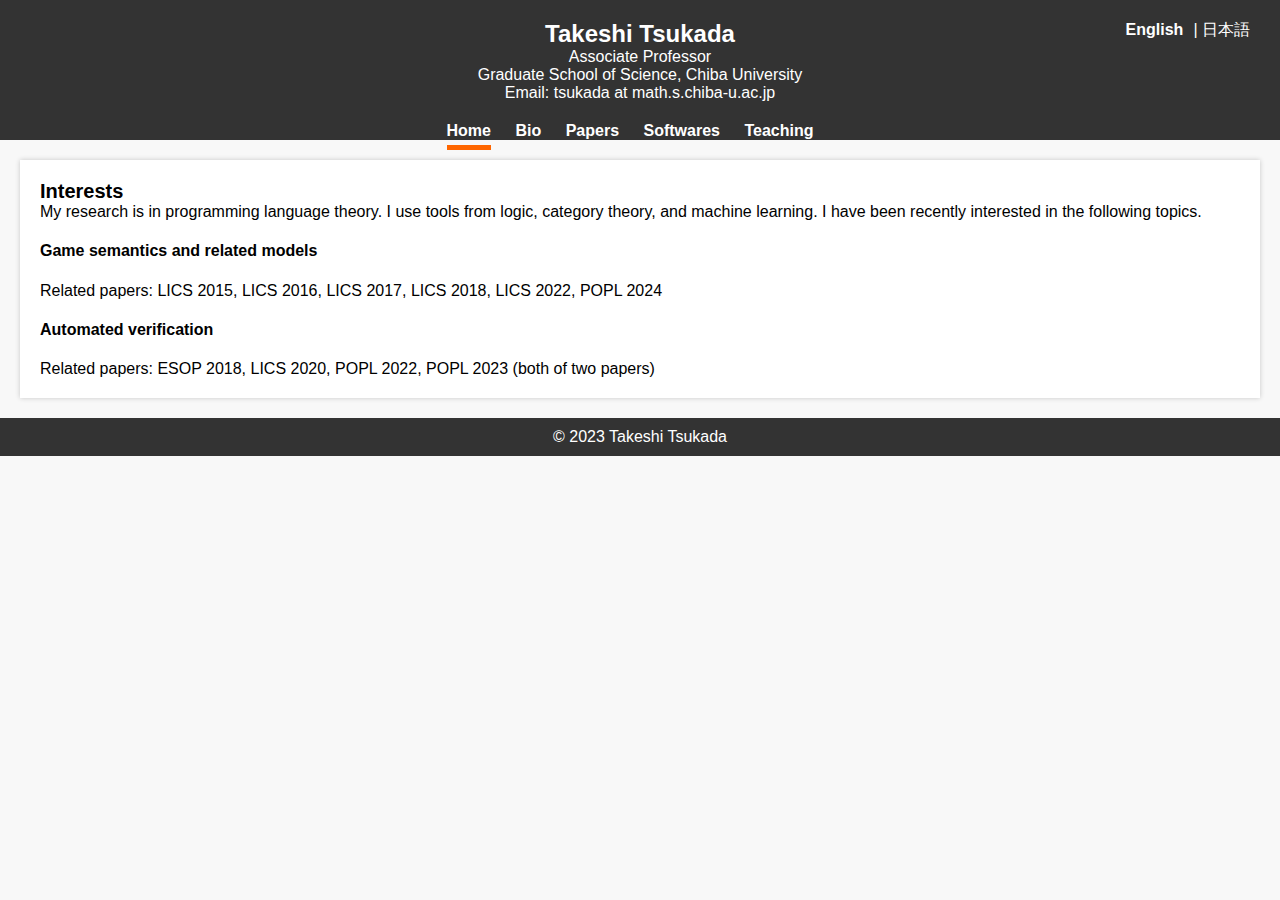
==== index.html @ 329516ce "initial commit" ====
<!DOCTYPE html>
<html lang="en">
<head>
    <meta charset="UTF-8">
    <meta name="viewport" content="width=device-width, initial-scale=1.0">
    <title>Takeshi Tsukada</title>
    <link rel="stylesheet" href="styles.css">
</head>
<body>
    <header>
        <div class="language-switcher">
            <a class="language-link active">English</a>| <a href="index-ja.html" class="language-link">日本語</a>
        </div>
        <h1>Takeshi Tsukada</h1>
        <p>Associate Professor</p>
        <p>Graduate School of Science, Chiba University</p>
        <p>Email: tsukada at math.s.chiba-u.ac.jp</p>
    </header>
    
    <nav>
        <ul>
            <li><a href="index.html" class="active">Home</a></li>
            <li><a href="bio.html">Bio</a></li>
            <li><a href="papers.html">Papers</a></li>
            <li><a href="softwares.html">Softwares</a></li>
            <li><a href="teaching.html">Teaching</a></li>
        </ul>
    </nav>
    
    <section>
        <h2>Interests</h2>
        <p>My research is in programming language theory.  I use tools from logic, category theory, and machine learning.  I have been recently interested in the following topics.</p>
        <h4>Game semantics and related models</h4>
        <p>Related papers: LICS 2015, LICS 2016, LICS 2017, LICS 2018, LICS 2022, POPL 2024</p>
        <h4>Automated verification</h4>
        <p>Related papers: ESOP 2018, LICS 2020, POPL 2022, POPL 2023 (both of two papers)</p>
    </section>

    <footer>
        <p>&copy; 2023 Takeshi Tsukada</p>
    </footer>
</body>
</html>
---- styles.css ----
/* Reset some default styles for consistency */
body, h1, h2, h3, p, ul, li {
    margin: 0;
    padding: 0;
    list-style: none;
}

/* Set a background color for the body */
body {
    background-color: #f8f8f8;
    font-family: Arial, Helvetica, sans-serif;
}

/* Header styles */
header {
    background-color: #333;
    color: #fff;
    text-align: center;
    padding: 20px 0;
}

header h1 {
    font-size: 24px;
}


/* Language switcher styles */
.language-switcher {
    position: absolute;
    top: 20px;
    right: 20px;
}

.language-link {
    color: #fff;
    text-decoration: none;
    margin-right: 10px;
    font-weight: normal;
}

.language-link.active {
    font-weight: bold; /* Bold style for the active language */
}

/* Navigation styles */
nav ul {
    background-color: #333;
    text-align: center;
}

nav ul li {
    display: inline;
    margin-right: 20px;
}

nav ul li a {
    color: #fff;
    text-decoration: none;
    font-weight: bold;
}

/* Style the active link in the navigation */
nav ul li a.active {
    border-bottom: 5px solid #ff6600; /* Use an underline as the indicator */
    padding-bottom: 6px; /* Adjust padding for the underline */
}

/* Section styles */
section {
    padding: 20px;
    margin: 20px;
    background-color: #fff;
    box-shadow: 0px 0px 5px rgba(0, 0, 0, 0.2);
}

section h2 {
    font-size: 20px;
}

/* Footer styles */
footer {
    background-color: #333;
    color: #fff;
    text-align: center;
    padding: 10px 0;
    /*position: absolute;*/
    bottom: 0;
    width: 100%;
}

/* Paper-List styles */
ul.paper-list {
    list-style-type: none;
    padding: 0;
}

li.paper-item {
    margin-bottom: 20px; /* Space between papers */
}

/* Style for the title (make it bold) */
.title {
    font-weight: bold;
}

/* Style for links in the Links section */
.links a {
    margin-right: 10px;
    text-decoration: none;
}
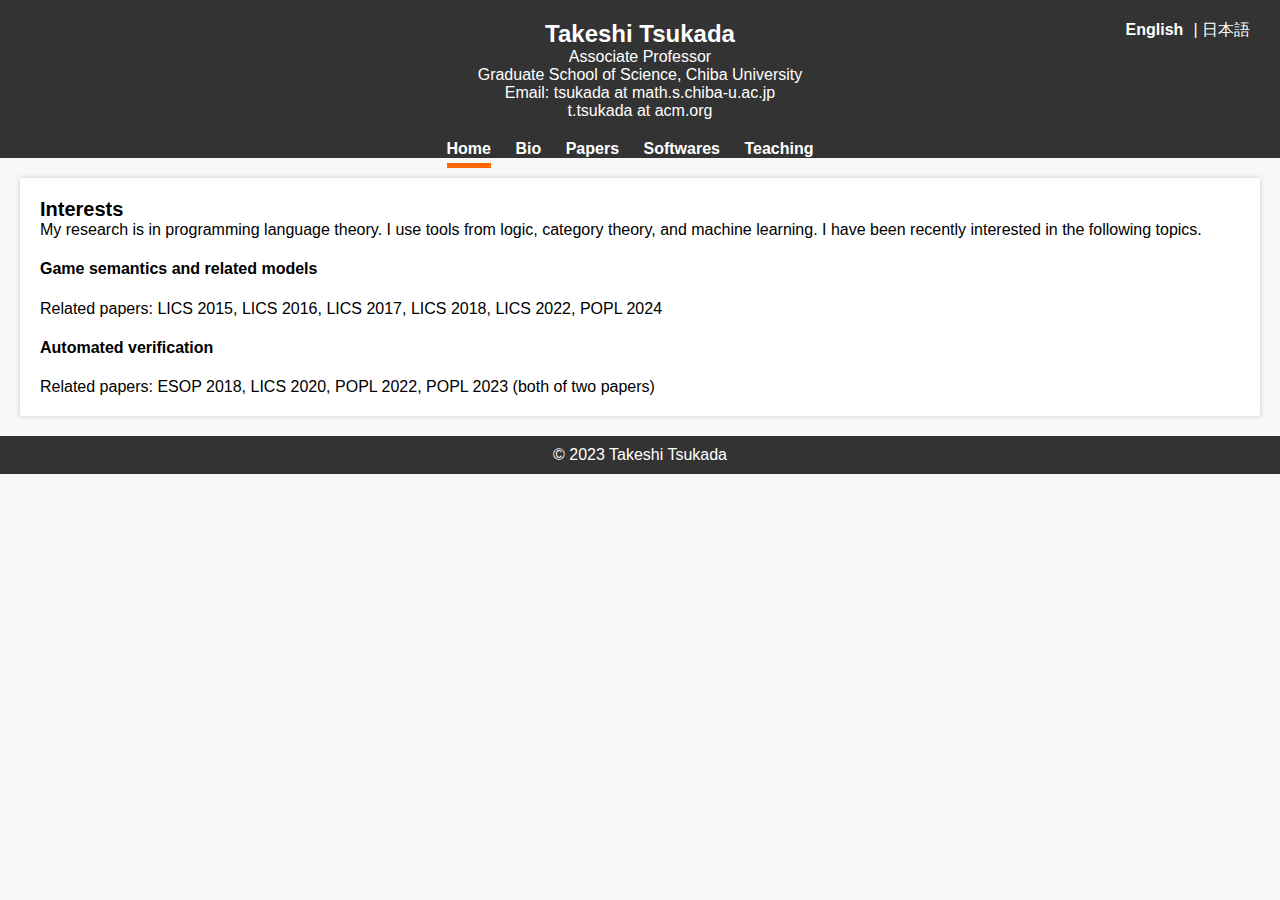
==== commit a71f1e59: "add acm emal address" ====
--- a/index.html
+++ b/index.html
@@ -4,6 +4,7 @@
     <meta charset="UTF-8">
     <meta name="viewport" content="width=device-width, initial-scale=1.0">
     <title>Takeshi Tsukada</title>
+    <link rel="icon" href="chiba-u.png">
     <link rel="stylesheet" href="styles.css">
 </head>
 <body>
@@ -15,6 +16,7 @@
         <p>Associate Professor</p>
         <p>Graduate School of Science, Chiba University</p>
         <p>Email: tsukada at math.s.chiba-u.ac.jp</p>
+        <p>t.tsukada at acm.org</p>
     </header>
     
     <nav>
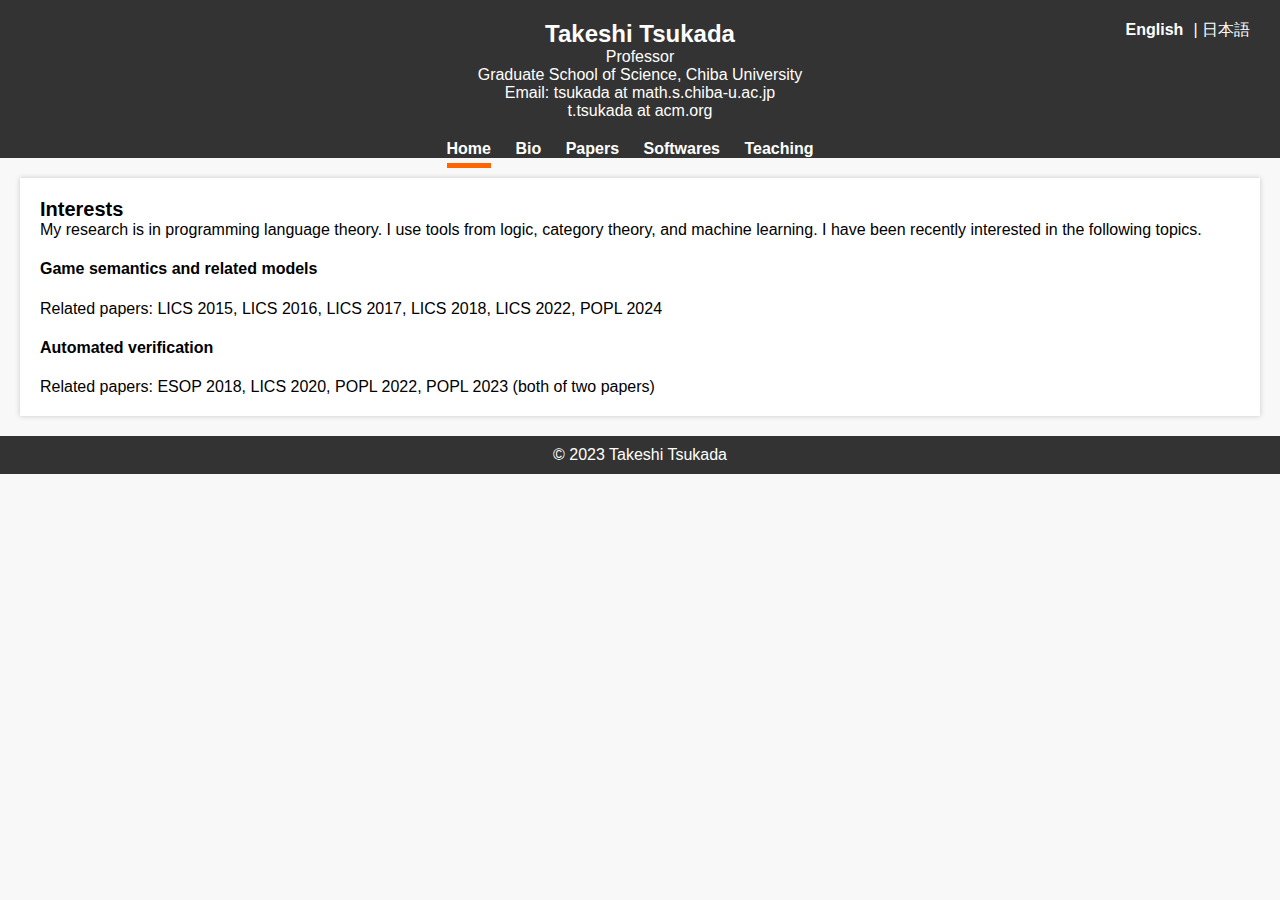
==== commit f4d1db65: "update: 2024/10/25" ====
--- a/index.html
+++ b/index.html
@@ -13,7 +13,7 @@
             <a class="language-link active">English</a>| <a href="index-ja.html" class="language-link">日本語</a>
         </div>
         <h1>Takeshi Tsukada</h1>
-        <p>Associate Professor</p>
+        <p>Professor</p>
         <p>Graduate School of Science, Chiba University</p>
         <p>Email: tsukada at math.s.chiba-u.ac.jp</p>
         <p>t.tsukada at acm.org</p>
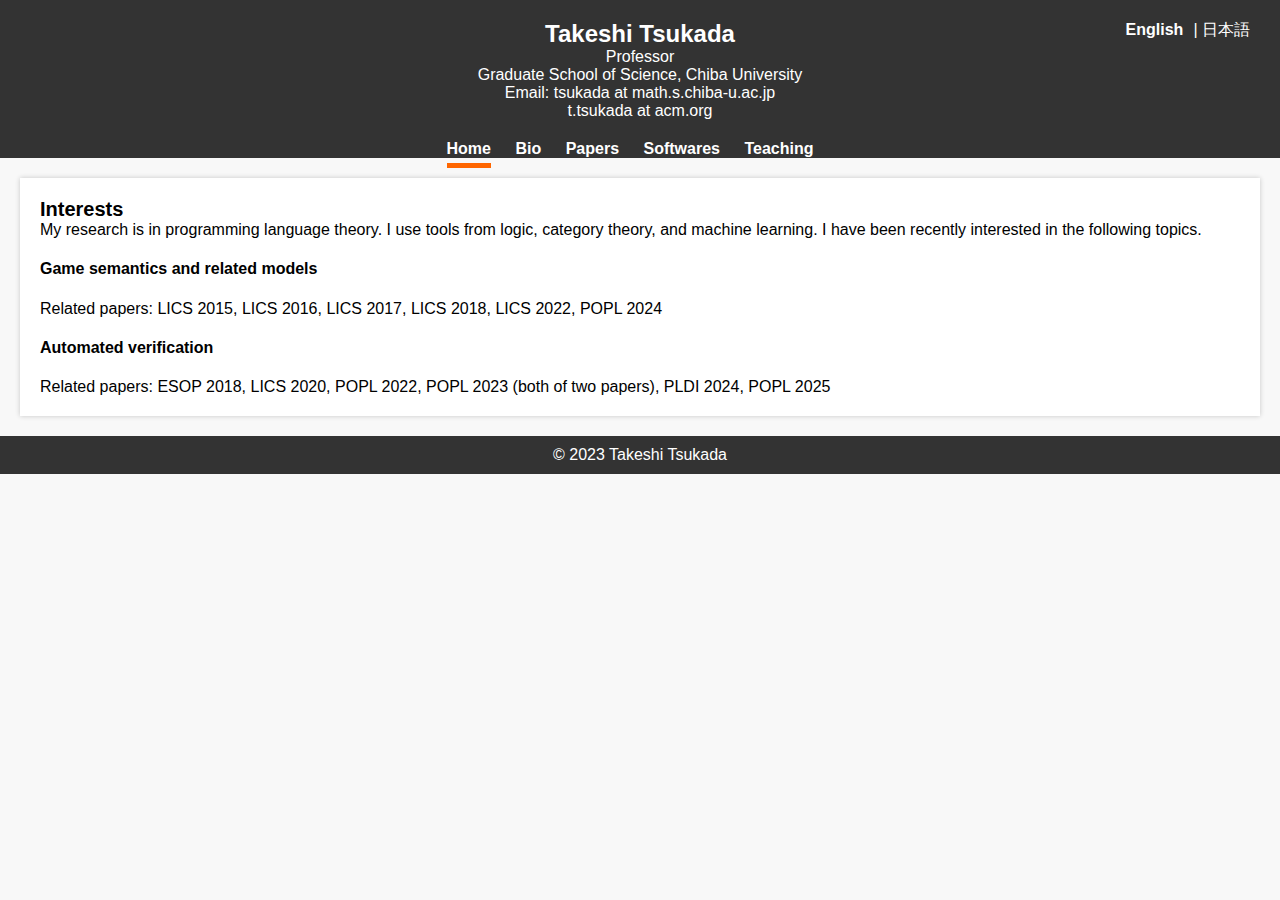
==== commit e0272f04: "index: add paper citation" ====
--- a/index.html
+++ b/index.html
@@ -35,7 +35,7 @@
         <h4>Game semantics and related models</h4>
         <p>Related papers: LICS 2015, LICS 2016, LICS 2017, LICS 2018, LICS 2022, POPL 2024</p>
         <h4>Automated verification</h4>
-        <p>Related papers: ESOP 2018, LICS 2020, POPL 2022, POPL 2023 (both of two papers)</p>
+        <p>Related papers: ESOP 2018, LICS 2020, POPL 2022, POPL 2023 (both of two papers), PLDI 2024, POPL 2025</p>
     </section>
 
     <footer>
